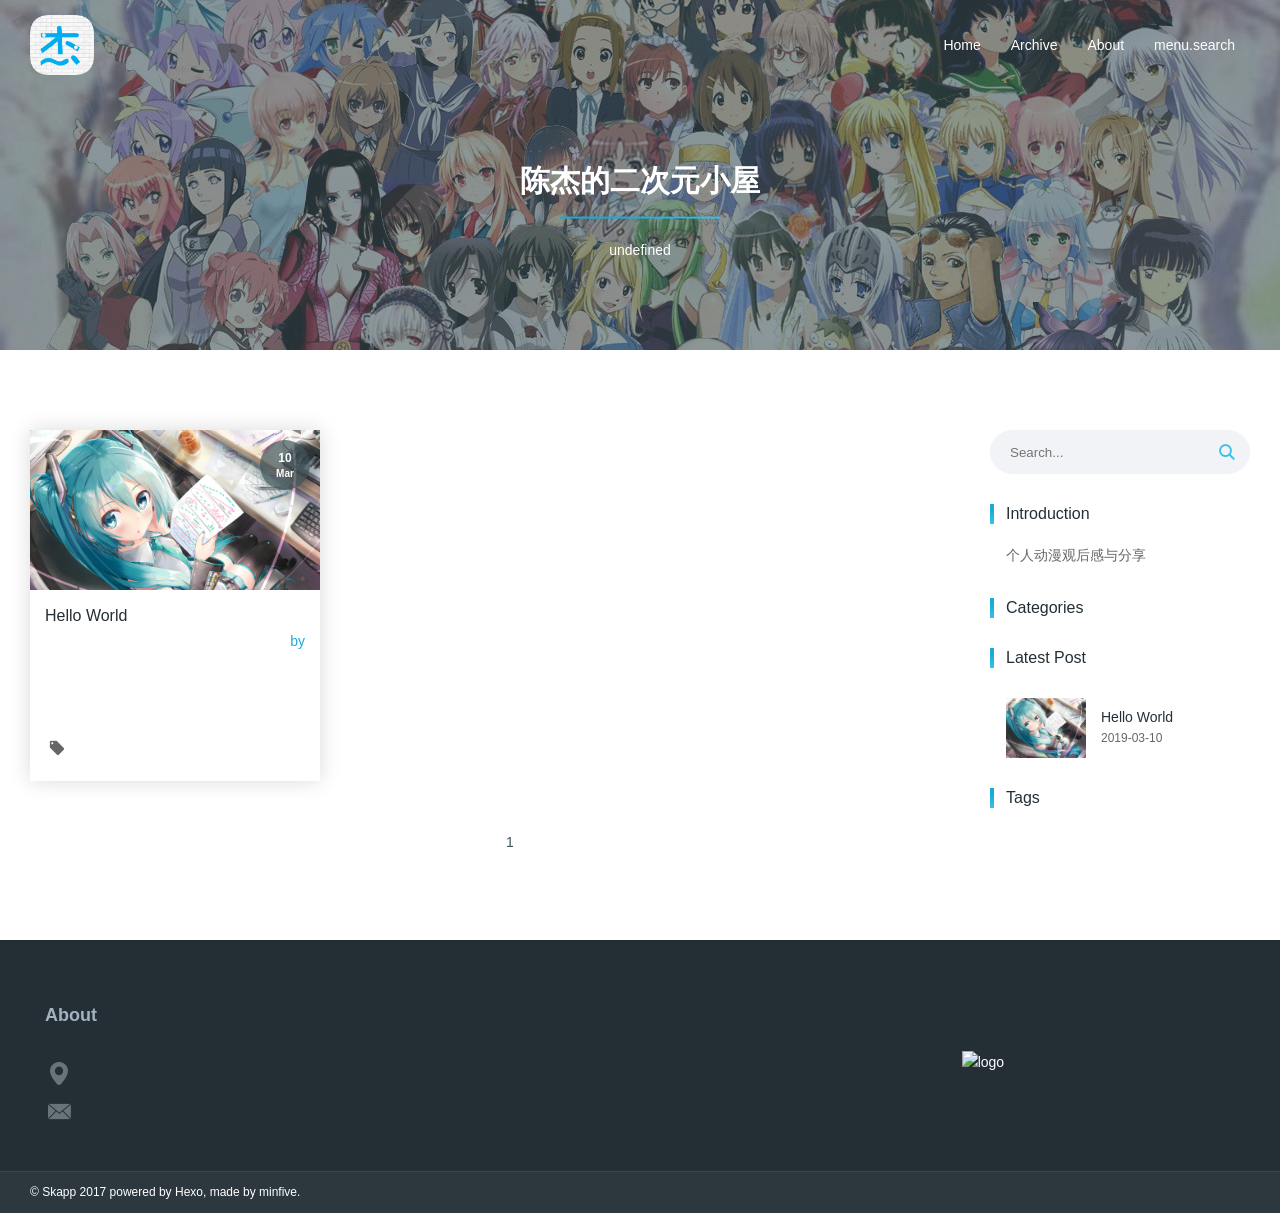
==== index.html @ 75a78827 "Site updated: 2019-07-13 09:46:56" ====
<!DOCTYPE html><html lang="zh-Hans"><head><meta name="generator" content="Hexo 3.8.0"><meta charset="utf-8"><title>陈杰的二次元小屋</title><meta http-equiv="X-UA-Compatible" content="IE=Edge,chrome=1"><meta name="viewport" content="width=device-width,initial-scale=1,maximum-scale=1,user-scalable=no"><meta name="format-detection" content="telephone=no"><meta name="author" content="chen jie"><meta name="designer" content="minfive"><meta name="keywords" content="二次元 杂谈 动漫"><meta name="description" content="个人动漫观后感与分享"><meta name="apple-mobile-web-app-capable" content="yes"><meta name="apple-mobile-web-app-status-bar-style" content="black"><meta name="format-detection" content="telephone=yes"><meta name="mobile-web-app-capable" content="yes"><meta name="robots" content="all"><link rel="canonical" href="http://chenjie.github.io/index.html"><link rel="icon" type="image/png" href="https://blog.static.minfive.com/other/favicon.ico" sizes="32x32"><link rel="stylesheet" href="/scss/base/index.css"><link rel="alternate" href="/atom.xml" title="chenjie"><link rel="stylesheet" href="/scss/views/page/index.css"></head><body ontouchstart><div id="page-loading" class="page page-loading" style="background-image:url(https://blog.static.minfive.com/other/loader.gif)"></div><div id="page" class="page js-hidden"><header id="page-header" class="page__header" style="background-image:url(/img/header.jpg)"><nav class="page__navbar"><div class="page__container navbar-container"><a class="page__logo" href="/" title="chenjie" alt="chenjie"><img src="/img/logo.png" alt="chenjie"></a><nav class="page__nav"><ul class="nav__list clearfix"><li class="nav__item"><a href="/" alt="Home" title="Home">Home</a></li><li class="nav__item"><a href="/archives" alt="Archive" title="Archive">Archive</a></li><li class="nav__item"><a href="/about" alt="About" title="About">About</a></li><li class="nav__item"><a href="/search" alt="menu.search" title="menu.search">menu.search</a></li></ul></nav><button class="page__menu-btn" type="button"><i class="iconfont icon-menu"></i></button></div></nav><section class="page__info"><h1 class="info__title">陈杰的二次元小屋</h1><hr class="info__hr"><p class="info__desc">undefined</p></section></header><main class="page__container page__main"><div class="page__content"><div class="page__posts clearfix"><div class="page__post"><article itemscope itemtype="http://schema.org/Article" class="page__mini-article"><div class="mini-article__cover"><img itemprop="image" src="/img/default.jpg" alt="Hello World"><div itemprop="datePublished" content class="mini-article__date"><span class="date__day">10</span> <span class="date__month">Mar</span></div><a itemprop="url" class="iconfont icon-enter" href="/2019/03/10/hello-world/"></a></div><div class="mini-article__info"><h3 itemprop="name" class="mini-article__title"><a itemprop="url" href="/2019/03/10/hello-world/" title="Hello World">Hello World</a></h3><p class="mini-article__author">by <span itemprop="author" itemscope itemtype="http://schema.org/Person"><a itemprop="url" href target="_blank"><span itemprop="name"></span></a></span></p><p itemprop="articleSection" class="min-article__desc"></p><div class="min-article__tags"><i class="iconfont icon-tab"></i><ul class="tags__list clearfix"></ul></div></div></article></div></div><nav class="page__paginator"><ul class="paginator__list clearfix"><li class="paginator__item"><span>1</span></li></ul></nav></div><aside class="page__sidebar"><form id="page-search-from" class="page__search-from" action="/search/"><label class="search-form__item"><input class="input" type="text" name="search" placeholder="Search..."> <i class="iconfont icon-search"></i></label></form><div class="sidebar__block"><h3 class="block__title">Introduction</h3><p class="block__text">个人动漫观后感与分享</p></div><div class="sidebar__block"><h3 class="block__title">Categories</h3></div><div class="sidebar__block"><h3 class="block__title">Latest Post</h3><ul class="block-list latest-post-list"><li class="latest-post-item"><a href="/2019/03/10/hello-world/" title="Hello World"><div class="item__cover"><img src="/img/default.jpg" alt="Hello World"></div><div class="item__info"><h3 class="item__title">Hello World</h3><span class="item__text">2019-03-10</span></div></a></li></ul></div><div class="sidebar__block"><h3 class="block__title">Tags</h3><ul class="block-list tag-list clearfix"></ul></div></aside></main><footer class="page__footer"><section class="footer__top"><div class="page__container footer__container"><div class="footer-top__item footer-top__item--2"><h3 class="item__title">About</h3><div class="item__content"><p class="item__text"></p><ul class="footer__contact-info"><li class="contact-info__item"><i class="iconfont icon-address"></i> <span></span></li><li class="contact-info__item"><i class="iconfont icon-email2"></i> <span></span></li></ul></div></div><div class="footer-top__item footer__image"><img src="http://oo12ugek5.bkt.clouddn.com/images/qrcode.png" alt="logo" title="chenjie"></div></div></section><section class="footer__bottom"><div class="page__container footer__container"><p class="footer__copyright">© <a href="https://github.com/Mrminfive/hexo-theme-skapp" target="_blank">Skapp</a> 2017 powered by <a href="http://hexo.io/" target="_blank">Hexo</a>, made by <a href="https://github.com/Mrminfive" target="_blank">minfive</a>.</p><ul class="footer__social-network clearfix"></ul></div></section></footer><div id="back-top" class="back-top back-top--hidden js-hidden"><i class="iconfont icon-top"></i></div></div><script src="/js/common.js"></script></body></html>
---- scss/base/index.css ----
@charset "UTF-8";@font-face{font-family:iconfont;src:url(../../fonts/iconfont.eot?t=1503327386217);src:url(../../fonts/iconfont.eot?t=1503327386217#iefix) format("embedded-opentype"),url(../../fonts/iconfont.woff?t=1503327386217) format("woff"),url(../../fonts/iconfont.ttf?t=1503327386217) format("truetype"),url(../../fonts/iconfont.svg?t=1503327386217#iconfont) format("svg")}.iconfont{font-family:iconfont!important;font-size:inherit;font-style:normal;-webkit-font-smoothing:antialiased;-moz-osx-font-smoothing:grayscale}.icon-enter:before{content:"\e608"}.icon-menu:before{content:"\e6c1"}.icon-eye:before{content:"\e6c0"}.icon-tab:before{content:"\e694"}.icon-twitter:before{content:"\e8aa"}.icon-search:before{content:"\e60d"}.icon-weibo:before{content:"\e67f"}.icon-comment:before{content:"\e69a"}.icon-time:before{content:"\e61e"}.icon-douban:before{content:"\e796"}.icon-zhihu:before{content:"\e619"}.icon-write:before{content:"\e605"}.icon-loader:before{content:"\e604"}.icon-address:before{content:"\e603"}.icon-share:before{content:"\e669"}.icon-like:before{content:"\e60f"}.icon-github:before{content:"\e600"}.icon-rss:before{content:"\e7ea"}.icon-email2:before{content:"\e63d"}.icon-next:before{content:"\e60c"}.icon-prev:before{content:"\e63f"}.icon-email:before{content:"\e665"}.icon-thanks:before{content:"\e6cc"}.icon-telegram:before{content:"\e731"}.icon-top:before{content:"\e6cd"}.icon-category:before{content:"\e622"}.icon-quotes:before{content:"\e63a"}.icon-facebook:before{content:"\e601"}.icon-in:before{content:"\e602"}*{box-sizing:border-box}body{margin:0;padding:0;font-family:-apple-system,BlinkMacSystemFont,"Segoe UI",Helvetica,Arial,"PingFang SC","Lantinghei SC","Microsoft Yahei","Hiragino Sans GB","Microsoft Sans Serif","WenQuanYi Micro Hei",sans;font-size:14px;color:#666;line-height:1.7;background-color:#fff}.link{font-size:inherit;text-decoration:none;transition:color .3s}.link:hover{color:#3ac0e8}.clearfix::after{content:'';display:table;clear:both}.js-open{display:block!important}.js-hidden{display:none!important}.js-ease-out-leave{transition:opacity .5s ease-out,-webkit-transform .5s ease-out!important;transition:transform .5s ease-out,opacity .5s ease-out!important;transition:transform .5s ease-out,opacity .5s ease-out,-webkit-transform .5s ease-out!important}.js-ease-out-enter-active{-webkit-transform:translateY(0)!important;transform:translateY(0)!important;opacity:1!important}.js-ease-out-leave-active{-webkit-transform:translateY(40px);transform:translateY(40px);opacity:0}@-webkit-keyframes animations{0%{-webkit-transform-origin:center bottom;transform-origin:center bottom;-webkit-transform:translateY(-80px) scale(0);transform:translateY(-80px) scale(0);opacity:0}25%{-webkit-transform-origin:center bottom;transform-origin:center bottom;-webkit-transform:translateY(-120px) scale(.25);transform:translateY(-120px) scale(.25);opacity:.25}60%{-webkit-transform-origin:center;transform-origin:center;-webkit-transform:translateY(0) scale(.6);transform:translateY(0) scale(.6);opacity:.5}100%{-webkit-transform-origin:center;transform-origin:center;-webkit-transform:translateY(0) scale(1);transform:translateY(0) scale(1);opacity:1}}@keyframes animations{0%{-webkit-transform-origin:center bottom;transform-origin:center bottom;-webkit-transform:translateY(-80px) scale(0);transform:translateY(-80px) scale(0);opacity:0}25%{-webkit-transform-origin:center bottom;transform-origin:center bottom;-webkit-transform:translateY(-120px) scale(.25);transform:translateY(-120px) scale(.25);opacity:.25}60%{-webkit-transform-origin:center;transform-origin:center;-webkit-transform:translateY(0) scale(.6);transform:translateY(0) scale(.6);opacity:.5}100%{-webkit-transform-origin:center;transform-origin:center;-webkit-transform:translateY(0) scale(1);transform:translateY(0) scale(1);opacity:1}}.js-animation{-webkit-animation:animations 1s linear forwards;animation:animations 1s linear forwards}@media screen and (min-width:736px){body .page__main{padding-top:80px;padding-bottom:80px}}@media screen and (min-width:980px){body .page__container{width:950px}body .page__sidebar{width:260px;margin-top:0}body .page__content{flex:1}}@media screen and (min-width:1280px){body .page__container{width:1250px}}.page{position:relative;display:flex;flex-direction:column;min-height:100vh}.page__container{flex:1;position:relative;width:100%;margin:0 auto;padding:0 15px}.page__main{display:flex;flex-wrap:wrap;padding-top:40px;padding-bottom:40px}.page__content{width:100%}.page__sidebar{width:100%;margin-top:60px}@media screen and (max-width:736px){body .page__header--small .nav__list{background:#19abd6;background:linear-gradient(to right,#19abd6 35%,#3ac0e8 100%)}body .page__menu-btn{display:inline-block}body .page__navbar{height:60px}body .page__nav{position:absolute;top:100%;left:0;width:100%;-webkit-transform-origin:top;transform-origin:top;-webkit-transform:translateY(-20%) scaleY(.8);transform:translateY(-20%) scaleY(.8);opacity:0;z-index:-1;display:none}body .page__nav--open{-webkit-transform:translateY(0) scaleY(1);transform:translateY(0) scaleY(1);opacity:1}body .page__nav .nav__list{border-top:1px solid rgba(255,255,255,.1);padding:0 15px}body .page__nav .nav__item{float:none;text-align:right;margin-top:10px}body .page__nav .nav__item>a{height:40px;line-height:40px}body .page__logo{margin:0}}.page__header{display:block;position:relative;height:350px;background:center no-repeat;background-size:cover;color:#fff}.page__header::before{content:'';position:absolute;height:100%;width:100%;background-color:rgba(64,84,90,.6)}.page__header--small .page__navbar{height:60px;background:#19abd6;background:linear-gradient(to right,#19abd6 35%,#3ac0e8 100%)}.page__header--small .page__logo{margin:0}.page__header--small .page__nav .nav__item a:hover{color:#0e627b}.page__small-header{height:40px}.page__navbar{position:fixed;top:0;left:0;width:100%;background-color:transparent;height:90px;transition:height .3s;z-index:100}.page__navbar .navbar-container{display:flex;justify-content:space-between;align-items:center}.page__logo{display:block;height:60px;line-height:60px;margin:15px 0;text-align:center;transition:margin .3s}.page__logo>img{display:block;height:100%}.page__nav{transition:opacity .3s,-webkit-transform .3s;transition:transform .3s,opacity .3s;transition:transform .3s,opacity .3s,-webkit-transform .3s}.page__nav .nav__list{margin:0;padding:0;border-color:transparent;transition:border-color .3s}.page__nav .nav__item{float:left;list-style:none}.page__nav .nav__item>a{display:block;height:60px;line-height:60px;padding:0 15px;font-size:inherit;text-decoration:none;transition:color .3s;color:#fff}.page__nav .nav__item>a:hover{color:#19abd6}.page__info{position:absolute;left:0;top:calc(50% + 45px);-webkit-transform:translateY(-50%);transform:translateY(-50%);display:block;width:100%;text-align:center}.page__info .info__title{margin:0;font-size:30px;font-weight:700;line-height:1.1}.page__info .info__hr{margin:20px auto;height:2px;width:160px;border:0;color:#19abd6;background:#19abd6;background:linear-gradient(to right,#19abd6 35%,#3ac0e8 100%)}.page__info .info__desc{font-size:14px}.page__menu-btn{display:none;border:0;background:0 0;outline:0;-webkit-appearance:none;-moz-appearance:none;appearance:none;cursor:pointer;padding:10px;color:#fff;font-size:28px}.page__menu-btn>i{display:block}.page__paginator{margin-top:45px;line-height:1;text-align:center}.paginator__list{display:inline-block;margin:0;padding:0;list-style:none}.paginator__item{float:left}.paginator__item+.paginator__item{margin-left:5px}.paginator__item>a{display:block;height:32px;width:32px;text-align:center;line-height:32px;border-radius:50%;overflow:hidden;background-color:#d8e5f3;color:#40545a;text-decoration:none;transition:background .3s}.paginator__item>a:hover{background-color:#8ab1db}.paginator__item>span{display:block;height:32px;width:32px;text-align:center;line-height:32px;border-radius:50%;overflow:hidden;background-color:transparent;color:#40545a;text-decoration:none}.page__search-from{display:block;font-size:12px}.page__search-from .search-form__item{position:relative;display:block}.page__search-from .search-form__item>input{display:block;width:100%;height:44px;padding:8px 46px 8px 20px;outline:0;color:inherit;border:none;border-radius:22px;-webkit-appearance:none;-moz-appearance:none;appearance:none;background-color:rgba(164,177,191,.15);box-shadow:none;transition:box-shadow .3s}.page__search-from .search-form__item>input:focus,.page__search-from .search-form__item>input:hover{box-shadow:inset 0 0 0 2px #3ac0e8}.page__search-from .search-form__item>i{position:absolute;top:50%;right:14px;-webkit-transform:translateY(-50%);transform:translateY(-50%);font-size:18px;color:#3ac0e8}.sidebar__img{display:block;width:100%;max-width:240px;margin:0 auto 30px}.sidebar__img>img{display:block;width:100%;height:auto}.sidebar__block{position:relative;display:block;width:100%}.sidebar__block .block__title{position:relative;color:#242f35;font-size:16px;padding-left:16px;margin:30px auto 20px;font-weight:400;height:20px;line-height:20px}.sidebar__block .block__title:before{content:'';display:block;position:absolute;width:4px;height:100%;top:0;left:0;z-index:-1;background:#19abd6;background:linear-gradient(to bottom,#19abd6 35%,#3ac0e8 100%) left center no-repeat;background-size:100%}.sidebar__block .block__text{margin:0;padding-left:16px}.sidebar__block .block-list{margin:0;margin-top:30px;padding:0;padding-left:16px;width:100%;color:#242f35}.sidebar__block .block-list-item{list-style:none;width:100%;padding-bottom:10px;border-bottom:1px dotted #d8e5f3}.sidebar__block .block-list-item+.block-list-item{margin-top:10px}.sidebar__block .block-list-item .block-list-link{font-size:inherit;text-decoration:none;transition:color .3s;color:#242f35}.sidebar__block .block-list-item .block-list-link:hover{color:#19abd6}.sidebar__block .block-list-item .block-list-count{margin-left:5px;color:#19abd6}.sidebar__block .block-list-item .block-list-count::before{content:'('}.sidebar__block .block-list-item .block-list-count::after{content:')'}.sidebar__block .tag-list{margin-top:-5px;margin-right:-10px}.sidebar__block .tag-item{float:left;list-style:none;margin-right:10px;margin-top:5px}.sidebar__block .tag-link{display:block;height:34px;border:2px solid #d8e5f3;border-radius:34px;font-size:12px;line-height:22px;color:#242f35;padding:4px 10px;text-decoration:none;transition:color .3s,border-color .3s}.sidebar__block .tag-link:hover{color:#19abd6;border-color:#19abd6}.sidebar__block .latest-post-item{list-style:none;width:100%}.sidebar__block .latest-post-item+.latest-post-item{margin-top:10px}.sidebar__block .latest-post-item>a{display:flex;align-items:center;width:100%;text-decoration:none;color:#242f35}.sidebar__block .latest-post-item>a:hover .item__title{color:#19abd6}.sidebar__block .latest-post-item .item__cover{position:relative;display:block;width:80px;height:60px;overflow:hidden}.sidebar__block .latest-post-item .item__cover>img{position:absolute;top:50%;left:50%;-webkit-transform:translate(-50%,-50%);transform:translate(-50%,-50%);display:block;height:100%}.sidebar__block .latest-post-item .item__info{display:block;width:calc(100% - 80px);padding:8px 15px;line-height:1.4}.sidebar__block .latest-post-item .item__title{margin:0;font-weight:400;font-size:14px;overflow:hidden;text-overflow:ellipsis;white-space:nowrap;transition:color .3s}.sidebar__block .latest-post-item .item__text{font-size:12px;color:#666;overflow:hidden;text-overflow:ellipsis;white-space:nowrap}@media screen and (max-width:980px){body .footer__bottom{padding:30px 0}body .footer__container{flex-direction:column}body .footer__copyright{margin-bottom:10px}}.footer__top{padding:30px 0;background-color:#242f35;border-bottom:1px solid rgba(255,255,255,.1);color:#fff}.footer__top .footer__container{align-items:flex-start}.footer__bottom{display:block;background-color:#2d383e;color:#fff;padding:10px 0}.footer__bottom a{font-size:inherit;text-decoration:none;transition:color .3s;color:#fff}.footer__bottom a:hover{color:#19abd6}.footer__container{display:flex;justify-content:space-between;align-items:center}.footer-top__item,.footer-top__item--2{flex:1;width:100%;padding:0 15px 15px}.footer-top__item--2{flex:2}.footer-top__item .item__title,.footer-top__item--2 .item__title{color:#a4b1bf;font-size:18px;margin:30px 0;text-transform:capitalize}.footer-top__list{list-style:none;margin:0;padding:0}.footer-top__list .list-item+.list-item{margin-top:12px}.footer-top__list .list-item>a{font-size:inherit;text-decoration:none;transition:color .3s;color:#fff}.footer-top__list .list-item>a:hover{color:#19abd6}.footer__contact-info{margin:0;padding:0;list-style:none;line-height:1}.footer__contact-info .contact-info__item{color:#69747a;font-size:12px}.footer__contact-info .contact-info__item+.contact-info__item{margin-top:10px}.footer__contact-info .contact-info__item i{font-size:28px;margin-right:5px;vertical-align:middle}.footer__contact-info .contact-info__item span{vertical-align:middle}.footer__image{display:flex;align-items:center;justify-content:center;align-self:stretch}.footer__image>img{display:block;width:100%;height:auto;max-width:160px;margin-top:30px}.footer__copyright{margin:0;font-size:12px;text-align:center}.footer__social-network{margin:0;padding:0;list-style:none;font-size:24px;line-height:1.2}.footer__social-network .social-network__item{float:left;transition:-webkit-transform .3s;transition:transform .3s;transition:transform .3s, -webkit-transform .3s}.footer__social-network .social-network__item:hover{-webkit-transform:rotate(360deg);transform:rotate(360deg)}.footer__social-network .social-network__item+.social-network__item{margin-left:15px}.back-top{position:fixed;display:block;width:50px;height:50px;font-size:25px;right:1em;bottom:3em;text-align:center;color:#fff;transition:background .3s,opacity .3s;background:#19abd6;background:linear-gradient(to right,#19abd6 35%,#3ac0e8 100%);background-size:200% auto;border-radius:50%;cursor:pointer;opacity:1;z-index:100}.back-top:hover{background-position:right center}.back-top>i{display:inline-block;line-height:50px}.back-top--hidden{opacity:0}.page-loading{background:center no-repeat;background-size:auto}
---- scss/views/page/index.css ----
.clearfix::after{content:'';display:table;clear:both}@media screen and (min-width:980px){body .mini-article__cover{height:160px}}.page__mini-article{width:100%;background-color:#fff;box-shadow:0 0 20px rgba(0,0,0,.15);transition:box-shadow .3s;line-height:1.4}.page__mini-article:hover{box-shadow:0 0 20px rgba(0,0,0,.2)}.page__mini-article:hover .mini-article__cover::before{background-color:rgba(30,200,252,.9)}.page__mini-article:hover .mini-article__cover>a{-webkit-transform:translate(-50%,-50%) rotateX(180deg) rotateZ(-360deg) scale(1);transform:translate(-50%,-50%) rotateX(180deg) rotateZ(-360deg) scale(1);opacity:1}.mini-article__cover{position:relative;overflow:hidden;width:100%;height:auto}.mini-article__cover::before{content:'';position:absolute;display:block;width:100%;height:100%;top:0;left:0;z-index:1;background-color:transparent;transition:background .3s}.mini-article__cover>img{display:block;width:100%}.mini-article__cover>a{font-size:inherit;text-decoration:none;transition:color .3s;position:absolute;top:50%;left:50%;-webkit-transform:translate(-50%,-50%) rotateX(180deg) rotateZ(0) scale(.5);transform:translate(-50%,-50%) rotateX(180deg) rotateZ(0) scale(.5);opacity:0;display:block;color:#fff;z-index:2;font-size:28px;transition:opacity .3s,-webkit-transform .3s;transition:transform .3s,opacity .3s;transition:transform .3s,opacity .3s,-webkit-transform .3s}.mini-article__cover>a:hover{color:#0e627b}.mini-article__date{position:absolute;top:10px;right:10px;display:flex;flex-direction:column;justify-content:center;align-items:center;width:50px;height:50px;border-radius:50%;color:#fff;font-weight:700;text-align:center;background-color:rgba(64,84,90,.7);line-height:1}.mini-article__date>span{display:block}.mini-article__date .date__day{font-size:12px}.mini-article__date .date__month{font-size:10px;margin-top:5px}.mini-article__info{padding:15px}.mini-article__title{font-size:16px;margin:0;font-weight:400;overflow:hidden;text-overflow:ellipsis;white-space:nowrap}.mini-article__title>a{font-size:inherit;text-decoration:none;transition:color .3s;color:#242f35}.mini-article__title>a:hover{color:#19abd6}.mini-article__author{display:block;margin:0;margin-top:5px;color:#19abd6;text-align:right}.mini-article__author>span a{color:#19abd6;text-decoration:none}.mini-article__author .author__item+.author__item::before{content:'&';color:#666;margin-right:4px}.min-article__desc{overflow:hidden;display:-webkit-box;-webkit-line-clamp:2;word-break:break-all;line-height:26px;height:52px}.min-article__tags>i{font-size:24px;vertical-align:middle;margin-right:5px}.min-article__tags .tags__list{display:inline-block;margin:0;padding:0;list-style:none;vertical-align:middle}.min-article__tags .tags__item{float:left}.min-article__tags .tags__item>a{font-size:inherit;text-decoration:none;transition:color .3s;color:#666}.min-article__tags .tags__item>a:hover{color:#19abd6}.min-article__tags .tags__item+.tags__item::before{content:', '}@media screen and (min-width:980px){body .page__posts{margin-top:-30px;margin-right:-30px}body .page__post{width:300px}}@media screen and (min-width:1280px){body .page__post{width:290px}}.page__posts{margin-top:-30px;margin-right:0}.page__post{float:left;width:100%;margin-top:30px;margin-right:30px}
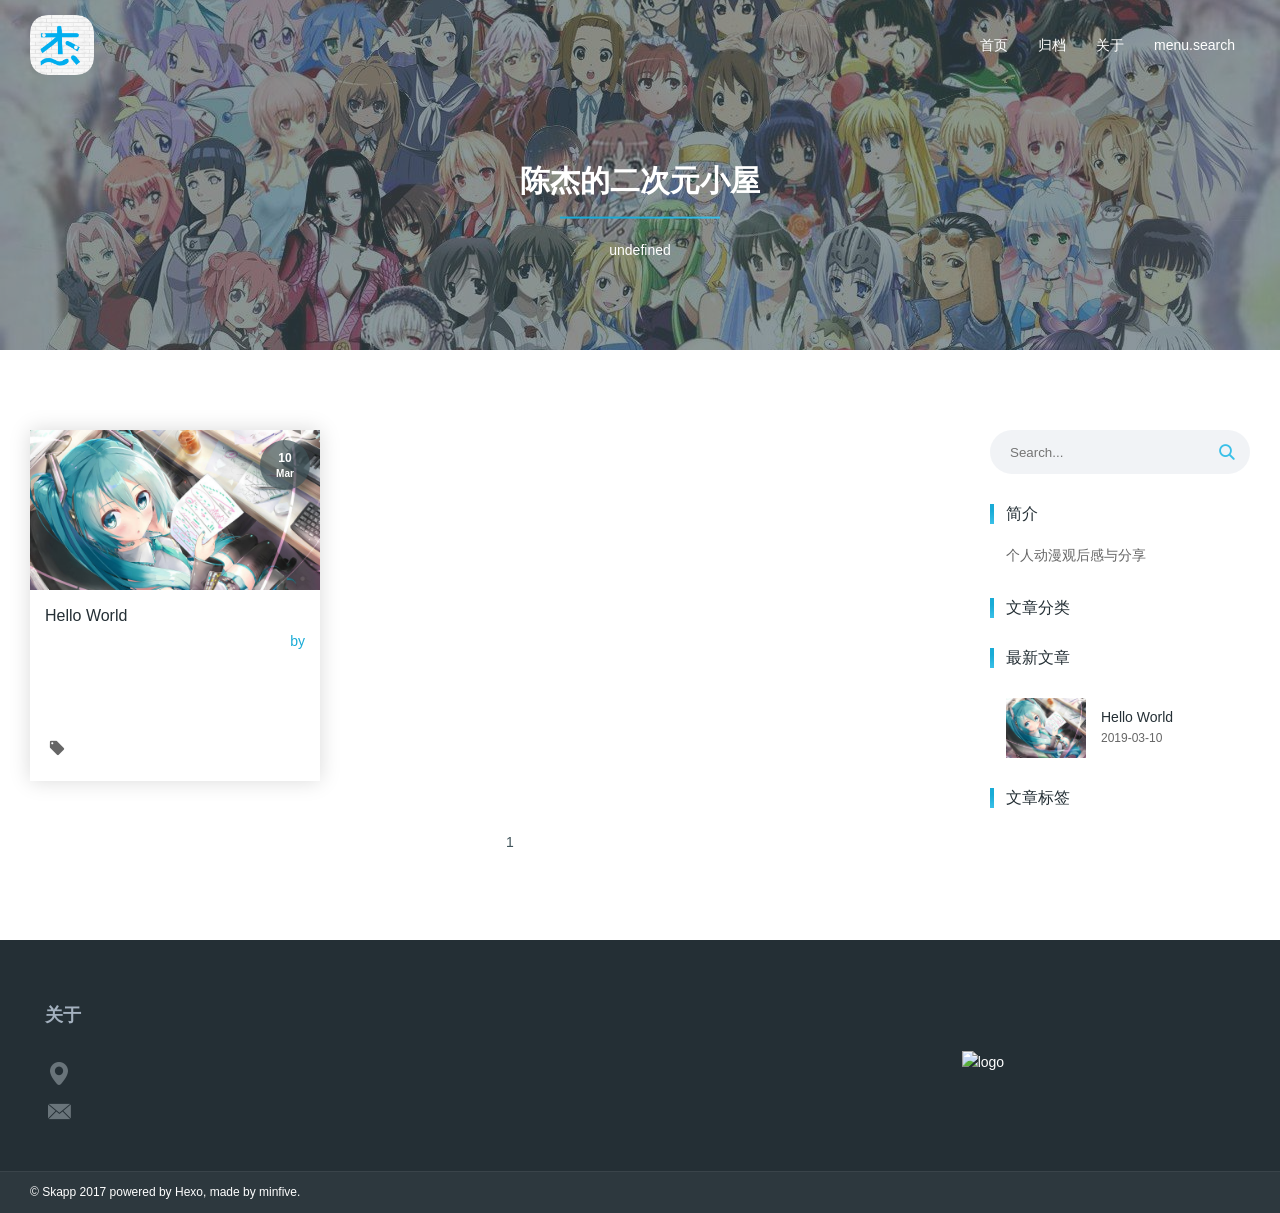
==== commit 6f8b6ed4: "Site updated: 2019-07-13 10:01:40" ====
--- a/index.html
+++ b/index.html
@@ -1 +1 @@
-<!DOCTYPE html><html lang="zh-Hans"><head><meta name="generator" content="Hexo 3.8.0"><meta charset="utf-8"><title>陈杰的二次元小屋</title><meta http-equiv="X-UA-Compatible" content="IE=Edge,chrome=1"><meta name="viewport" content="width=device-width,initial-scale=1,maximum-scale=1,user-scalable=no"><meta name="format-detection" content="telephone=no"><meta name="author" content="chen jie"><meta name="designer" content="minfive"><meta name="keywords" content="二次元 杂谈 动漫"><meta name="description" content="个人动漫观后感与分享"><meta name="apple-mobile-web-app-capable" content="yes"><meta name="apple-mobile-web-app-status-bar-style" content="black"><meta name="format-detection" content="telephone=yes"><meta name="mobile-web-app-capable" content="yes"><meta name="robots" content="all"><link rel="canonical" href="http://chenjie.github.io/index.html"><link rel="icon" type="image/png" href="https://blog.static.minfive.com/other/favicon.ico" sizes="32x32"><link rel="stylesheet" href="/scss/base/index.css"><link rel="alternate" href="/atom.xml" title="chenjie"><link rel="stylesheet" href="/scss/views/page/index.css"></head><body ontouchstart><div id="page-loading" class="page page-loading" style="background-image:url(https://blog.static.minfive.com/other/loader.gif)"></div><div id="page" class="page js-hidden"><header id="page-header" class="page__header" style="background-image:url(/img/header.jpg)"><nav class="page__navbar"><div class="page__container navbar-container"><a class="page__logo" href="/" title="chenjie" alt="chenjie"><img src="/img/logo.png" alt="chenjie"></a><nav class="page__nav"><ul class="nav__list clearfix"><li class="nav__item"><a href="/" alt="Home" title="Home">Home</a></li><li class="nav__item"><a href="/archives" alt="Archive" title="Archive">Archive</a></li><li class="nav__item"><a href="/about" alt="About" title="About">About</a></li><li class="nav__item"><a href="/search" alt="menu.search" title="menu.search">menu.search</a></li></ul></nav><button class="page__menu-btn" type="button"><i class="iconfont icon-menu"></i></button></div></nav><section class="page__info"><h1 class="info__title">陈杰的二次元小屋</h1><hr class="info__hr"><p class="info__desc">undefined</p></section></header><main class="page__container page__main"><div class="page__content"><div class="page__posts clearfix"><div class="page__post"><article itemscope itemtype="http://schema.org/Article" class="page__mini-article"><div class="mini-article__cover"><img itemprop="image" src="/img/default.jpg" alt="Hello World"><div itemprop="datePublished" content class="mini-article__date"><span class="date__day">10</span> <span class="date__month">Mar</span></div><a itemprop="url" class="iconfont icon-enter" href="/2019/03/10/hello-world/"></a></div><div class="mini-article__info"><h3 itemprop="name" class="mini-article__title"><a itemprop="url" href="/2019/03/10/hello-world/" title="Hello World">Hello World</a></h3><p class="mini-article__author">by <span itemprop="author" itemscope itemtype="http://schema.org/Person"><a itemprop="url" href target="_blank"><span itemprop="name"></span></a></span></p><p itemprop="articleSection" class="min-article__desc"></p><div class="min-article__tags"><i class="iconfont icon-tab"></i><ul class="tags__list clearfix"></ul></div></div></article></div></div><nav class="page__paginator"><ul class="paginator__list clearfix"><li class="paginator__item"><span>1</span></li></ul></nav></div><aside class="page__sidebar"><form id="page-search-from" class="page__search-from" action="/search/"><label class="search-form__item"><input class="input" type="text" name="search" placeholder="Search..."> <i class="iconfont icon-search"></i></label></form><div class="sidebar__block"><h3 class="block__title">Introduction</h3><p class="block__text">个人动漫观后感与分享</p></div><div class="sidebar__block"><h3 class="block__title">Categories</h3></div><div class="sidebar__block"><h3 class="block__title">Latest Post</h3><ul class="block-list latest-post-list"><li class="latest-post-item"><a href="/2019/03/10/hello-world/" title="Hello World"><div class="item__cover"><img src="/img/default.jpg" alt="Hello World"></div><div class="item__info"><h3 class="item__title">Hello World</h3><span class="item__text">2019-03-10</span></div></a></li></ul></div><div class="sidebar__block"><h3 class="block__title">Tags</h3><ul class="block-list tag-list clearfix"></ul></div></aside></main><footer class="page__footer"><section class="footer__top"><div class="page__container footer__container"><div class="footer-top__item footer-top__item--2"><h3 class="item__title">About</h3><div class="item__content"><p class="item__text"></p><ul class="footer__contact-info"><li class="contact-info__item"><i class="iconfont icon-address"></i> <span></span></li><li class="contact-info__item"><i class="iconfont icon-email2"></i> <span></span></li></ul></div></div><div class="footer-top__item footer__image"><img src="http://oo12ugek5.bkt.clouddn.com/images/qrcode.png" alt="logo" title="chenjie"></div></div></section><section class="footer__bottom"><div class="page__container footer__container"><p class="footer__copyright">© <a href="https://github.com/Mrminfive/hexo-theme-skapp" target="_blank">Skapp</a> 2017 powered by <a href="http://hexo.io/" target="_blank">Hexo</a>, made by <a href="https://github.com/Mrminfive" target="_blank">minfive</a>.</p><ul class="footer__social-network clearfix"></ul></div></section></footer><div id="back-top" class="back-top back-top--hidden js-hidden"><i class="iconfont icon-top"></i></div></div><script src="/js/common.js"></script></body></html>+<!DOCTYPE html><html lang="zh-Hans"><head><meta name="generator" content="Hexo 3.8.0"><meta charset="utf-8"><title>陈杰的二次元小屋</title><meta http-equiv="X-UA-Compatible" content="IE=Edge,chrome=1"><meta name="viewport" content="width=device-width,initial-scale=1,maximum-scale=1,user-scalable=no"><meta name="format-detection" content="telephone=no"><meta name="author" content="chen jie"><meta name="designer" content="minfive"><meta name="keywords" content="二次元 杂谈 动漫"><meta name="description" content="个人动漫观后感与分享"><meta name="apple-mobile-web-app-capable" content="yes"><meta name="apple-mobile-web-app-status-bar-style" content="black"><meta name="format-detection" content="telephone=yes"><meta name="mobile-web-app-capable" content="yes"><meta name="robots" content="all"><link rel="canonical" href="http://chenjie.github.io/index.html"><link rel="icon" type="image/png" href="https://blog.static.minfive.com/other/favicon.ico" sizes="32x32"><link rel="stylesheet" href="/scss/base/index.css"><link rel="alternate" href="/atom.xml" title="chenjie"><link rel="stylesheet" href="/scss/views/page/index.css"></head><body ontouchstart><div id="page-loading" class="page page-loading" style="background-image:url(https://blog.static.minfive.com/other/loader.gif)"></div><div id="page" class="page js-hidden"><header id="page-header" class="page__header" style="background-image:url(/img/header.jpg)"><nav class="page__navbar"><div class="page__container navbar-container"><a class="page__logo" href="/" title="chenjie" alt="chenjie"><img src="/img/logo.png" alt="chenjie"></a><nav class="page__nav"><ul class="nav__list clearfix"><li class="nav__item"><a href="/" alt="首页" title="首页">首页</a></li><li class="nav__item"><a href="/archives" alt="归档" title="归档">归档</a></li><li class="nav__item"><a href="/about" alt="关于" title="关于">关于</a></li><li class="nav__item"><a href="/search" alt="menu.search" title="menu.search">menu.search</a></li></ul></nav><button class="page__menu-btn" type="button"><i class="iconfont icon-menu"></i></button></div></nav><section class="page__info"><h1 class="info__title">陈杰的二次元小屋</h1><hr class="info__hr"><p class="info__desc">undefined</p></section></header><main class="page__container page__main"><div class="page__content"><div class="page__posts clearfix"><div class="page__post"><article itemscope itemtype="http://schema.org/Article" class="page__mini-article"><div class="mini-article__cover"><img itemprop="image" src="/img/default.jpg" alt="Hello World"><div itemprop="datePublished" content class="mini-article__date"><span class="date__day">10</span> <span class="date__month">Mar</span></div><a itemprop="url" class="iconfont icon-enter" href="/2019/03/10/hello-world/"></a></div><div class="mini-article__info"><h3 itemprop="name" class="mini-article__title"><a itemprop="url" href="/2019/03/10/hello-world/" title="Hello World">Hello World</a></h3><p class="mini-article__author">by <span itemprop="author" itemscope itemtype="http://schema.org/Person"><a itemprop="url" href target="_blank"><span itemprop="name"></span></a></span></p><p itemprop="articleSection" class="min-article__desc"></p><div class="min-article__tags"><i class="iconfont icon-tab"></i><ul class="tags__list clearfix"></ul></div></div></article></div></div><nav class="page__paginator"><ul class="paginator__list clearfix"><li class="paginator__item"><span>1</span></li></ul></nav></div><aside class="page__sidebar"><form id="page-search-from" class="page__search-from" action="/search/"><label class="search-form__item"><input class="input" type="text" name="search" placeholder="Search..."> <i class="iconfont icon-search"></i></label></form><div class="sidebar__block"><h3 class="block__title">简介</h3><p class="block__text">个人动漫观后感与分享</p></div><div class="sidebar__block"><h3 class="block__title">文章分类</h3></div><div class="sidebar__block"><h3 class="block__title">最新文章</h3><ul class="block-list latest-post-list"><li class="latest-post-item"><a href="/2019/03/10/hello-world/" title="Hello World"><div class="item__cover"><img src="/img/default.jpg" alt="Hello World"></div><div class="item__info"><h3 class="item__title">Hello World</h3><span class="item__text">2019-03-10</span></div></a></li></ul></div><div class="sidebar__block"><h3 class="block__title">文章标签</h3><ul class="block-list tag-list clearfix"></ul></div></aside></main><footer class="page__footer"><section class="footer__top"><div class="page__container footer__container"><div class="footer-top__item footer-top__item--2"><h3 class="item__title">关于</h3><div class="item__content"><p class="item__text"></p><ul class="footer__contact-info"><li class="contact-info__item"><i class="iconfont icon-address"></i> <span></span></li><li class="contact-info__item"><i class="iconfont icon-email2"></i> <span></span></li></ul></div></div><div class="footer-top__item footer__image"><img src="http://oo12ugek5.bkt.clouddn.com/images/qrcode.png" alt="logo" title="chenjie"></div></div></section><section class="footer__bottom"><div class="page__container footer__container"><p class="footer__copyright">© <a href="https://github.com/Mrminfive/hexo-theme-skapp" target="_blank">Skapp</a> 2017 powered by <a href="http://hexo.io/" target="_blank">Hexo</a>, made by <a href="https://github.com/Mrminfive" target="_blank">minfive</a>.</p><ul class="footer__social-network clearfix"></ul></div></section></footer><div id="back-top" class="back-top back-top--hidden js-hidden"><i class="iconfont icon-top"></i></div></div><script src="/js/common.js"></script></body></html>
--- a/scss/base/index.css
+++ b/scss/base/index.css
@@ -1 +1 @@
-@charset "UTF-8";@font-face{font-family:iconfont;src:url(../../fonts/iconfont.eot?t=1503327386217);src:url(../../fonts/iconfont.eot?t=1503327386217#iefix) format("embedded-opentype"),url(../../fonts/iconfont.woff?t=1503327386217) format("woff"),url(../../fonts/iconfont.ttf?t=1503327386217) format("truetype"),url(../../fonts/iconfont.svg?t=1503327386217#iconfont) format("svg")}.iconfont{font-family:iconfont!important;font-size:inherit;font-style:normal;-webkit-font-smoothing:antialiased;-moz-osx-font-smoothing:grayscale}.icon-enter:before{content:"\e608"}.icon-menu:before{content:"\e6c1"}.icon-eye:before{content:"\e6c0"}.icon-tab:before{content:"\e694"}.icon-twitter:before{content:"\e8aa"}.icon-search:before{content:"\e60d"}.icon-weibo:before{content:"\e67f"}.icon-comment:before{content:"\e69a"}.icon-time:before{content:"\e61e"}.icon-douban:before{content:"\e796"}.icon-zhihu:before{content:"\e619"}.icon-write:before{content:"\e605"}.icon-loader:before{content:"\e604"}.icon-address:before{content:"\e603"}.icon-share:before{content:"\e669"}.icon-like:before{content:"\e60f"}.icon-github:before{content:"\e600"}.icon-rss:before{content:"\e7ea"}.icon-email2:before{content:"\e63d"}.icon-next:before{content:"\e60c"}.icon-prev:before{content:"\e63f"}.icon-email:before{content:"\e665"}.icon-thanks:before{content:"\e6cc"}.icon-telegram:before{content:"\e731"}.icon-top:before{content:"\e6cd"}.icon-category:before{content:"\e622"}.icon-quotes:before{content:"\e63a"}.icon-facebook:before{content:"\e601"}.icon-in:before{content:"\e602"}*{box-sizing:border-box}body{margin:0;padding:0;font-family:-apple-system,BlinkMacSystemFont,"Segoe UI",Helvetica,Arial,"PingFang SC","Lantinghei SC","Microsoft Yahei","Hiragino Sans GB","Microsoft Sans Serif","WenQuanYi Micro Hei",sans;font-size:14px;color:#666;line-height:1.7;background-color:#fff}.link{font-size:inherit;text-decoration:none;transition:color .3s}.link:hover{color:#3ac0e8}.clearfix::after{content:'';display:table;clear:both}.js-open{display:block!important}.js-hidden{display:none!important}.js-ease-out-leave{transition:opacity .5s ease-out,-webkit-transform .5s ease-out!important;transition:transform .5s ease-out,opacity .5s ease-out!important;transition:transform .5s ease-out,opacity .5s ease-out,-webkit-transform .5s ease-out!important}.js-ease-out-enter-active{-webkit-transform:translateY(0)!important;transform:translateY(0)!important;opacity:1!important}.js-ease-out-leave-active{-webkit-transform:translateY(40px);transform:translateY(40px);opacity:0}@-webkit-keyframes animations{0%{-webkit-transform-origin:center bottom;transform-origin:center bottom;-webkit-transform:translateY(-80px) scale(0);transform:translateY(-80px) scale(0);opacity:0}25%{-webkit-transform-origin:center bottom;transform-origin:center bottom;-webkit-transform:translateY(-120px) scale(.25);transform:translateY(-120px) scale(.25);opacity:.25}60%{-webkit-transform-origin:center;transform-origin:center;-webkit-transform:translateY(0) scale(.6);transform:translateY(0) scale(.6);opacity:.5}100%{-webkit-transform-origin:center;transform-origin:center;-webkit-transform:translateY(0) scale(1);transform:translateY(0) scale(1);opacity:1}}@keyframes animations{0%{-webkit-transform-origin:center bottom;transform-origin:center bottom;-webkit-transform:translateY(-80px) scale(0);transform:translateY(-80px) scale(0);opacity:0}25%{-webkit-transform-origin:center bottom;transform-origin:center bottom;-webkit-transform:translateY(-120px) scale(.25);transform:translateY(-120px) scale(.25);opacity:.25}60%{-webkit-transform-origin:center;transform-origin:center;-webkit-transform:translateY(0) scale(.6);transform:translateY(0) scale(.6);opacity:.5}100%{-webkit-transform-origin:center;transform-origin:center;-webkit-transform:translateY(0) scale(1);transform:translateY(0) scale(1);opacity:1}}.js-animation{-webkit-animation:animations 1s linear forwards;animation:animations 1s linear forwards}@media screen and (min-width:736px){body .page__main{padding-top:80px;padding-bottom:80px}}@media screen and (min-width:980px){body .page__container{width:950px}body .page__sidebar{width:260px;margin-top:0}body .page__content{flex:1}}@media screen and (min-width:1280px){body .page__container{width:1250px}}.page{position:relative;display:flex;flex-direction:column;min-height:100vh}.page__container{flex:1;position:relative;width:100%;margin:0 auto;padding:0 15px}.page__main{display:flex;flex-wrap:wrap;padding-top:40px;padding-bottom:40px}.page__content{width:100%}.page__sidebar{width:100%;margin-top:60px}@media screen and (max-width:736px){body .page__header--small .nav__list{background:#19abd6;background:linear-gradient(to right,#19abd6 35%,#3ac0e8 100%)}body .page__menu-btn{display:inline-block}body .page__navbar{height:60px}body .page__nav{position:absolute;top:100%;left:0;width:100%;-webkit-transform-origin:top;transform-origin:top;-webkit-transform:translateY(-20%) scaleY(.8);transform:translateY(-20%) scaleY(.8);opacity:0;z-index:-1;display:none}body .page__nav--open{-webkit-transform:translateY(0) scaleY(1);transform:translateY(0) scaleY(1);opacity:1}body .page__nav .nav__list{border-top:1px solid rgba(255,255,255,.1);padding:0 15px}body .page__nav .nav__item{float:none;text-align:right;margin-top:10px}body .page__nav .nav__item>a{height:40px;line-height:40px}body .page__logo{margin:0}}.page__header{display:block;position:relative;height:350px;background:center no-repeat;background-size:cover;color:#fff}.page__header::before{content:'';position:absolute;height:100%;width:100%;background-color:rgba(64,84,90,.6)}.page__header--small .page__navbar{height:60px;background:#19abd6;background:linear-gradient(to right,#19abd6 35%,#3ac0e8 100%)}.page__header--small .page__logo{margin:0}.page__header--small .page__nav .nav__item a:hover{color:#0e627b}.page__small-header{height:40px}.page__navbar{position:fixed;top:0;left:0;width:100%;background-color:transparent;height:90px;transition:height .3s;z-index:100}.page__navbar .navbar-container{display:flex;justify-content:space-between;align-items:center}.page__logo{display:block;height:60px;line-height:60px;margin:15px 0;text-align:center;transition:margin .3s}.page__logo>img{display:block;height:100%}.page__nav{transition:opacity .3s,-webkit-transform .3s;transition:transform .3s,opacity .3s;transition:transform .3s,opacity .3s,-webkit-transform .3s}.page__nav .nav__list{margin:0;padding:0;border-color:transparent;transition:border-color .3s}.page__nav .nav__item{float:left;list-style:none}.page__nav .nav__item>a{display:block;height:60px;line-height:60px;padding:0 15px;font-size:inherit;text-decoration:none;transition:color .3s;color:#fff}.page__nav .nav__item>a:hover{color:#19abd6}.page__info{position:absolute;left:0;top:calc(50% + 45px);-webkit-transform:translateY(-50%);transform:translateY(-50%);display:block;width:100%;text-align:center}.page__info .info__title{margin:0;font-size:30px;font-weight:700;line-height:1.1}.page__info .info__hr{margin:20px auto;height:2px;width:160px;border:0;color:#19abd6;background:#19abd6;background:linear-gradient(to right,#19abd6 35%,#3ac0e8 100%)}.page__info .info__desc{font-size:14px}.page__menu-btn{display:none;border:0;background:0 0;outline:0;-webkit-appearance:none;-moz-appearance:none;appearance:none;cursor:pointer;padding:10px;color:#fff;font-size:28px}.page__menu-btn>i{display:block}.page__paginator{margin-top:45px;line-height:1;text-align:center}.paginator__list{display:inline-block;margin:0;padding:0;list-style:none}.paginator__item{float:left}.paginator__item+.paginator__item{margin-left:5px}.paginator__item>a{display:block;height:32px;width:32px;text-align:center;line-height:32px;border-radius:50%;overflow:hidden;background-color:#d8e5f3;color:#40545a;text-decoration:none;transition:background .3s}.paginator__item>a:hover{background-color:#8ab1db}.paginator__item>span{display:block;height:32px;width:32px;text-align:center;line-height:32px;border-radius:50%;overflow:hidden;background-color:transparent;color:#40545a;text-decoration:none}.page__search-from{display:block;font-size:12px}.page__search-from .search-form__item{position:relative;display:block}.page__search-from .search-form__item>input{display:block;width:100%;height:44px;padding:8px 46px 8px 20px;outline:0;color:inherit;border:none;border-radius:22px;-webkit-appearance:none;-moz-appearance:none;appearance:none;background-color:rgba(164,177,191,.15);box-shadow:none;transition:box-shadow .3s}.page__search-from .search-form__item>input:focus,.page__search-from .search-form__item>input:hover{box-shadow:inset 0 0 0 2px #3ac0e8}.page__search-from .search-form__item>i{position:absolute;top:50%;right:14px;-webkit-transform:translateY(-50%);transform:translateY(-50%);font-size:18px;color:#3ac0e8}.sidebar__img{display:block;width:100%;max-width:240px;margin:0 auto 30px}.sidebar__img>img{display:block;width:100%;height:auto}.sidebar__block{position:relative;display:block;width:100%}.sidebar__block .block__title{position:relative;color:#242f35;font-size:16px;padding-left:16px;margin:30px auto 20px;font-weight:400;height:20px;line-height:20px}.sidebar__block .block__title:before{content:'';display:block;position:absolute;width:4px;height:100%;top:0;left:0;z-index:-1;background:#19abd6;background:linear-gradient(to bottom,#19abd6 35%,#3ac0e8 100%) left center no-repeat;background-size:100%}.sidebar__block .block__text{margin:0;padding-left:16px}.sidebar__block .block-list{margin:0;margin-top:30px;padding:0;padding-left:16px;width:100%;color:#242f35}.sidebar__block .block-list-item{list-style:none;width:100%;padding-bottom:10px;border-bottom:1px dotted #d8e5f3}.sidebar__block .block-list-item+.block-list-item{margin-top:10px}.sidebar__block .block-list-item .block-list-link{font-size:inherit;text-decoration:none;transition:color .3s;color:#242f35}.sidebar__block .block-list-item .block-list-link:hover{color:#19abd6}.sidebar__block .block-list-item .block-list-count{margin-left:5px;color:#19abd6}.sidebar__block .block-list-item .block-list-count::before{content:'('}.sidebar__block .block-list-item .block-list-count::after{content:')'}.sidebar__block .tag-list{margin-top:-5px;margin-right:-10px}.sidebar__block .tag-item{float:left;list-style:none;margin-right:10px;margin-top:5px}.sidebar__block .tag-link{display:block;height:34px;border:2px solid #d8e5f3;border-radius:34px;font-size:12px;line-height:22px;color:#242f35;padding:4px 10px;text-decoration:none;transition:color .3s,border-color .3s}.sidebar__block .tag-link:hover{color:#19abd6;border-color:#19abd6}.sidebar__block .latest-post-item{list-style:none;width:100%}.sidebar__block .latest-post-item+.latest-post-item{margin-top:10px}.sidebar__block .latest-post-item>a{display:flex;align-items:center;width:100%;text-decoration:none;color:#242f35}.sidebar__block .latest-post-item>a:hover .item__title{color:#19abd6}.sidebar__block .latest-post-item .item__cover{position:relative;display:block;width:80px;height:60px;overflow:hidden}.sidebar__block .latest-post-item .item__cover>img{position:absolute;top:50%;left:50%;-webkit-transform:translate(-50%,-50%);transform:translate(-50%,-50%);display:block;height:100%}.sidebar__block .latest-post-item .item__info{display:block;width:calc(100% - 80px);padding:8px 15px;line-height:1.4}.sidebar__block .latest-post-item .item__title{margin:0;font-weight:400;font-size:14px;overflow:hidden;text-overflow:ellipsis;white-space:nowrap;transition:color .3s}.sidebar__block .latest-post-item .item__text{font-size:12px;color:#666;overflow:hidden;text-overflow:ellipsis;white-space:nowrap}@media screen and (max-width:980px){body .footer__bottom{padding:30px 0}body .footer__container{flex-direction:column}body .footer__copyright{margin-bottom:10px}}.footer__top{padding:30px 0;background-color:#242f35;border-bottom:1px solid rgba(255,255,255,.1);color:#fff}.footer__top .footer__container{align-items:flex-start}.footer__bottom{display:block;background-color:#2d383e;color:#fff;padding:10px 0}.footer__bottom a{font-size:inherit;text-decoration:none;transition:color .3s;color:#fff}.footer__bottom a:hover{color:#19abd6}.footer__container{display:flex;justify-content:space-between;align-items:center}.footer-top__item,.footer-top__item--2{flex:1;width:100%;padding:0 15px 15px}.footer-top__item--2{flex:2}.footer-top__item .item__title,.footer-top__item--2 .item__title{color:#a4b1bf;font-size:18px;margin:30px 0;text-transform:capitalize}.footer-top__list{list-style:none;margin:0;padding:0}.footer-top__list .list-item+.list-item{margin-top:12px}.footer-top__list .list-item>a{font-size:inherit;text-decoration:none;transition:color .3s;color:#fff}.footer-top__list .list-item>a:hover{color:#19abd6}.footer__contact-info{margin:0;padding:0;list-style:none;line-height:1}.footer__contact-info .contact-info__item{color:#69747a;font-size:12px}.footer__contact-info .contact-info__item+.contact-info__item{margin-top:10px}.footer__contact-info .contact-info__item i{font-size:28px;margin-right:5px;vertical-align:middle}.footer__contact-info .contact-info__item span{vertical-align:middle}.footer__image{display:flex;align-items:center;justify-content:center;align-self:stretch}.footer__image>img{display:block;width:100%;height:auto;max-width:160px;margin-top:30px}.footer__copyright{margin:0;font-size:12px;text-align:center}.footer__social-network{margin:0;padding:0;list-style:none;font-size:24px;line-height:1.2}.footer__social-network .social-network__item{float:left;transition:-webkit-transform .3s;transition:transform .3s;transition:transform .3s, -webkit-transform .3s}.footer__social-network .social-network__item:hover{-webkit-transform:rotate(360deg);transform:rotate(360deg)}.footer__social-network .social-network__item+.social-network__item{margin-left:15px}.back-top{position:fixed;display:block;width:50px;height:50px;font-size:25px;right:1em;bottom:3em;text-align:center;color:#fff;transition:background .3s,opacity .3s;background:#19abd6;background:linear-gradient(to right,#19abd6 35%,#3ac0e8 100%);background-size:200% auto;border-radius:50%;cursor:pointer;opacity:1;z-index:100}.back-top:hover{background-position:right center}.back-top>i{display:inline-block;line-height:50px}.back-top--hidden{opacity:0}.page-loading{background:center no-repeat;background-size:auto}+@charset "UTF-8";@font-face{font-family:iconfont;src:url(../../fonts/iconfont.eot?t=1503327386217);src:url(../../fonts/iconfont.eot?t=1503327386217#iefix) format("embedded-opentype"),url(../../fonts/iconfont.woff?t=1503327386217) format("woff"),url(../../fonts/iconfont.ttf?t=1503327386217) format("truetype"),url(../../fonts/iconfont.svg?t=1503327386217#iconfont) format("svg")}.iconfont{font-family:iconfont!important;font-size:inherit;font-style:normal;-webkit-font-smoothing:antialiased;-moz-osx-font-smoothing:grayscale}.icon-enter:before{content:"\e608"}.icon-menu:before{content:"\e6c1"}.icon-eye:before{content:"\e6c0"}.icon-tab:before{content:"\e694"}.icon-twitter:before{content:"\e8aa"}.icon-search:before{content:"\e60d"}.icon-weibo:before{content:"\e67f"}.icon-comment:before{content:"\e69a"}.icon-time:before{content:"\e61e"}.icon-douban:before{content:"\e796"}.icon-zhihu:before{content:"\e619"}.icon-write:before{content:"\e605"}.icon-loader:before{content:"\e604"}.icon-address:before{content:"\e603"}.icon-share:before{content:"\e669"}.icon-like:before{content:"\e60f"}.icon-github:before{content:"\e600"}.icon-rss:before{content:"\e7ea"}.icon-email2:before{content:"\e63d"}.icon-next:before{content:"\e60c"}.icon-prev:before{content:"\e63f"}.icon-email:before{content:"\e665"}.icon-thanks:before{content:"\e6cc"}.icon-telegram:before{content:"\e731"}.icon-top:before{content:"\e6cd"}.icon-category:before{content:"\e622"}.icon-quotes:before{content:"\e63a"}.icon-facebook:before{content:"\e601"}.icon-in:before{content:"\e602"}*{box-sizing:border-box}body{margin:0;padding:0;font-family:-apple-system,BlinkMacSystemFont,"Segoe UI",Helvetica,Arial,"PingFang SC","Lantinghei SC","Microsoft Yahei","Hiragino Sans GB","Microsoft Sans Serif","WenQuanYi Micro Hei",sans;font-size:14px;color:#666;line-height:1.7;background-color:#fff}.link{font-size:inherit;text-decoration:none;transition:color .3s}.link:hover{color:#3ac0e8}.clearfix::after{content:'';display:table;clear:both}.js-open{display:block!important}.js-hidden{display:none!important}.js-ease-out-leave{transition:opacity .5s ease-out,-webkit-transform .5s ease-out!important;transition:transform .5s ease-out,opacity .5s ease-out!important;transition:transform .5s ease-out,opacity .5s ease-out,-webkit-transform .5s ease-out!important}.js-ease-out-enter-active{-webkit-transform:translateY(0)!important;transform:translateY(0)!important;opacity:1!important}.js-ease-out-leave-active{-webkit-transform:translateY(40px);transform:translateY(40px);opacity:0}@-webkit-keyframes animations{0%{-webkit-transform-origin:center bottom;transform-origin:center bottom;-webkit-transform:translateY(-80px) scale(0);transform:translateY(-80px) scale(0);opacity:0}25%{-webkit-transform-origin:center bottom;transform-origin:center bottom;-webkit-transform:translateY(-120px) scale(.25);transform:translateY(-120px) scale(.25);opacity:.25}60%{-webkit-transform-origin:center;transform-origin:center;-webkit-transform:translateY(0) scale(.6);transform:translateY(0) scale(.6);opacity:.5}100%{-webkit-transform-origin:center;transform-origin:center;-webkit-transform:translateY(0) scale(1);transform:translateY(0) scale(1);opacity:1}}@keyframes animations{0%{-webkit-transform-origin:center bottom;transform-origin:center bottom;-webkit-transform:translateY(-80px) scale(0);transform:translateY(-80px) scale(0);opacity:0}25%{-webkit-transform-origin:center bottom;transform-origin:center bottom;-webkit-transform:translateY(-120px) scale(.25);transform:translateY(-120px) scale(.25);opacity:.25}60%{-webkit-transform-origin:center;transform-origin:center;-webkit-transform:translateY(0) scale(.6);transform:translateY(0) scale(.6);opacity:.5}100%{-webkit-transform-origin:center;transform-origin:center;-webkit-transform:translateY(0) scale(1);transform:translateY(0) scale(1);opacity:1}}.js-animation{-webkit-animation:animations 1s linear forwards;animation:animations 1s linear forwards}@media screen and (min-width:736px){body .page__main{padding-top:80px;padding-bottom:80px}}@media screen and (min-width:980px){body .page__container{width:950px}body .page__sidebar{width:260px;margin-top:0}body .page__content{flex:1}}@media screen and (min-width:1280px){body .page__container{width:1250px}}.page{position:relative;display:flex;flex-direction:column;min-height:100vh}.page__container{flex:1;position:relative;width:100%;margin:0 auto;padding:0 15px}.page__main{display:flex;flex-wrap:wrap;padding-top:40px;padding-bottom:40px}.page__content{width:100%}.page__sidebar{width:100%;margin-top:60px}@media screen and (max-width:736px){body .page__header--small .nav__list{background:#19abd6;background:linear-gradient(to right,#19abd6 35%,#3ac0e8 100%)}body .page__menu-btn{display:inline-block}body .page__navbar{height:60px}body .page__nav{position:absolute;top:100%;left:0;width:100%;-webkit-transform-origin:top;transform-origin:top;-webkit-transform:translateY(-20%) scaleY(.8);transform:translateY(-20%) scaleY(.8);opacity:0;z-index:-1;display:none}body .page__nav--open{-webkit-transform:translateY(0) scaleY(1);transform:translateY(0) scaleY(1);opacity:1}body .page__nav .nav__list{border-top:1px solid rgba(255,255,255,.1);padding:0 15px}body .page__nav .nav__item{float:none;text-align:right;margin-top:10px}body .page__nav .nav__item>a{height:40px;line-height:40px}body .page__logo{margin:0}}.page__header{display:block;position:relative;height:350px;background:center no-repeat;background-size:cover;color:#fff}.page__header::before{content:'';position:absolute;height:100%;width:100%;background-color:rgba(64,84,90,.6)}.page__header--small .page__navbar{height:60px;background:#19abd6;background:linear-gradient(to right,#19abd6 35%,#3ac0e8 100%)}.page__header--small .page__logo{margin:0}.page__header--small .page__nav .nav__item a:hover{color:#0e627b}.page__small-header{height:40px}.page__navbar{position:fixed;top:0;left:0;width:100%;background-color:transparent;height:90px;transition:height .3s;z-index:100}.page__navbar .navbar-container{display:flex;justify-content:space-between;align-items:center}.page__logo{display:block;height:60px;line-height:60px;margin:15px 0;text-align:center;transition:margin .3s}.page__logo>img{display:block;height:100%}.page__nav{transition:opacity .3s,-webkit-transform .3s;transition:transform .3s,opacity .3s;transition:transform .3s,opacity .3s,-webkit-transform .3s}.page__nav .nav__list{margin:0;padding:0;border-color:transparent;transition:border-color .3s}.page__nav .nav__item{float:left;list-style:none}.page__nav .nav__item>a{display:block;height:60px;line-height:60px;padding:0 15px;font-size:inherit;text-decoration:none;transition:color .3s;color:#fff}.page__nav .nav__item>a:hover{color:#19abd6}.page__info{position:absolute;left:0;top:calc(50% + 45px);-webkit-transform:translateY(-50%);transform:translateY(-50%);display:block;width:100%;text-align:center}.page__info .info__title{margin:0;font-size:30px;font-weight:700;line-height:1.1}.page__info .info__hr{margin:20px auto;height:2px;width:160px;border:0;color:#19abd6;background:#19abd6;background:linear-gradient(to right,#19abd6 35%,#3ac0e8 100%)}.page__info .info__desc{font-size:14px}.page__menu-btn{display:none;border:0;background:0 0;outline:0;-webkit-appearance:none;-moz-appearance:none;appearance:none;cursor:pointer;padding:10px;color:#fff;font-size:28px}.page__menu-btn>i{display:block}.page__paginator{margin-top:45px;line-height:1;text-align:center}.paginator__list{display:inline-block;margin:0;padding:0;list-style:none}.paginator__item{float:left}.paginator__item+.paginator__item{margin-left:5px}.paginator__item>a{display:block;height:32px;width:32px;text-align:center;line-height:32px;border-radius:50%;overflow:hidden;background-color:#d8e5f3;color:#40545a;text-decoration:none;transition:background .3s}.paginator__item>a:hover{background-color:#8ab1db}.paginator__item>span{display:block;height:32px;width:32px;text-align:center;line-height:32px;border-radius:50%;overflow:hidden;background-color:transparent;color:#40545a;text-decoration:none}.page__search-from{display:block;font-size:12px}.page__search-from .search-form__item{position:relative;display:block}.page__search-from .search-form__item>input{display:block;width:100%;height:44px;padding:8px 46px 8px 20px;outline:0;color:inherit;border:none;border-radius:22px;-webkit-appearance:none;-moz-appearance:none;appearance:none;background-color:rgba(164,177,191,.15);box-shadow:none;transition:box-shadow .3s}.page__search-from .search-form__item>input:focus,.page__search-from .search-form__item>input:hover{box-shadow:inset 0 0 0 2px #3ac0e8}.page__search-from .search-form__item>i{position:absolute;top:50%;right:14px;-webkit-transform:translateY(-50%);transform:translateY(-50%);font-size:18px;color:#3ac0e8}.sidebar__img{display:block;width:100%;max-width:240px;margin:0 auto 30px}.sidebar__img>img{display:block;width:100%;height:auto}.sidebar__block{position:relative;display:block;width:100%}.sidebar__block .block__title{position:relative;color:#242f35;font-size:16px;padding-left:16px;margin:30px auto 20px;font-weight:400;height:20px;line-height:20px}.sidebar__block .block__title:before{content:'';display:block;position:absolute;width:4px;height:100%;top:0;left:0;z-index:-1;background:#19abd6;background:linear-gradient(to bottom,#19abd6 35%,#3ac0e8 100%) left center no-repeat;background-size:100%}.sidebar__block .block__text{margin:0;padding-left:16px}.sidebar__block .block-list{margin:0;margin-top:30px;padding:0;padding-left:16px;width:100%;color:#242f35}.sidebar__block .block-list-item{list-style:none;width:100%;padding-bottom:10px;border-bottom:1px dotted #d8e5f3}.sidebar__block .block-list-item+.block-list-item{margin-top:10px}.sidebar__block .block-list-item .block-list-link{font-size:inherit;text-decoration:none;transition:color .3s;color:#242f35}.sidebar__block .block-list-item .block-list-link:hover{color:#19abd6}.sidebar__block .block-list-item .block-list-count{margin-left:5px;color:#19abd6}.sidebar__block .block-list-item .block-list-count::before{content:'('}.sidebar__block .block-list-item .block-list-count::after{content:')'}.sidebar__block .tag-list{margin-top:-5px;margin-right:-10px}.sidebar__block .tag-item{float:left;list-style:none;margin-right:10px;margin-top:5px}.sidebar__block .tag-link{display:block;height:34px;border:2px solid #d8e5f3;border-radius:34px;font-size:12px;line-height:22px;color:#242f35;padding:4px 10px;text-decoration:none;transition:color .3s,border-color .3s}.sidebar__block .tag-link:hover{color:#19abd6;border-color:#19abd6}.sidebar__block .latest-post-item{list-style:none;width:100%}.sidebar__block .latest-post-item+.latest-post-item{margin-top:10px}.sidebar__block .latest-post-item>a{display:flex;align-items:center;width:100%;text-decoration:none;color:#242f35}.sidebar__block .latest-post-item>a:hover .item__title{color:#19abd6}.sidebar__block .latest-post-item .item__cover{position:relative;display:block;width:80px;height:60px;overflow:hidden}.sidebar__block .latest-post-item .item__cover>img{position:absolute;top:50%;left:50%;-webkit-transform:translate(-50%,-50%);transform:translate(-50%,-50%);display:block;height:100%}.sidebar__block .latest-post-item .item__info{display:block;width:calc(100% - 80px);padding:8px 15px;line-height:1.4}.sidebar__block .latest-post-item .item__title{margin:0;font-weight:400;font-size:14px;overflow:hidden;text-overflow:ellipsis;white-space:nowrap;transition:color .3s}.sidebar__block .latest-post-item .item__text{font-size:12px;color:#666;overflow:hidden;text-overflow:ellipsis;white-space:nowrap}@media screen and (max-width:980px){body .footer__bottom{padding:30px 0}body .footer__container{flex-direction:column}body .footer__copyright{margin-bottom:10px}}.footer__top{padding:30px 0;background-color:#242f35;border-bottom:1px solid rgba(255,255,255,.1);color:#fff}.footer__top .footer__container{align-items:flex-start}.footer__bottom{display:block;background-color:#2d383e;color:#fff;padding:10px 0}.footer__bottom a{font-size:inherit;text-decoration:none;transition:color .3s;color:#fff}.footer__bottom a:hover{color:#19abd6}.footer__container{display:flex;justify-content:space-between;align-items:center}.footer-top__item,.footer-top__item--2{flex:1;width:100%;padding:0 15px 15px}.footer-top__item--2{flex:2}.footer-top__item .item__title,.footer-top__item--2 .item__title{color:#a4b1bf;font-size:18px;margin:30px 0;text-transform:capitalize}.footer-top__list{list-style:none;margin:0;padding:0}.footer-top__list .list-item+.list-item{margin-top:12px}.footer-top__list .list-item>a{font-size:inherit;text-decoration:none;transition:color .3s;color:#fff}.footer-top__list .list-item>a:hover{color:#19abd6}.footer__contact-info{margin:0;padding:0;list-style:none;line-height:1}.footer__contact-info .contact-info__item{color:#69747a;font-size:12px}.footer__contact-info .contact-info__item+.contact-info__item{margin-top:10px}.footer__contact-info .contact-info__item i{font-size:28px;margin-right:5px;vertical-align:middle}.footer__contact-info .contact-info__item span{vertical-align:middle}.footer__image{display:flex;align-items:center;justify-content:center;align-self:stretch}.footer__image>img{display:block;width:100%;height:auto;max-width:160px;margin-top:30px}.footer__copyright{margin:0;font-size:12px;text-align:center}.footer__social-network{margin:0;padding:0;list-style:none;font-size:24px;line-height:1.2}.footer__social-network .social-network__item{float:left;transition:-webkit-transform .3s;transition:transform .3s;transition:transform .3s,-webkit-transform .3s}.footer__social-network .social-network__item:hover{-webkit-transform:rotate(360deg);transform:rotate(360deg)}.footer__social-network .social-network__item+.social-network__item{margin-left:15px}.back-top{position:fixed;display:block;width:50px;height:50px;font-size:25px;right:1em;bottom:3em;text-align:center;color:#fff;transition:background .3s,opacity .3s;background:#19abd6;background:linear-gradient(to right,#19abd6 35%,#3ac0e8 100%);background-size:200% auto;border-radius:50%;cursor:pointer;opacity:1;z-index:100}.back-top:hover{background-position:right center}.back-top>i{display:inline-block;line-height:50px}.back-top--hidden{opacity:0}.page-loading{background:center no-repeat;background-size:auto}
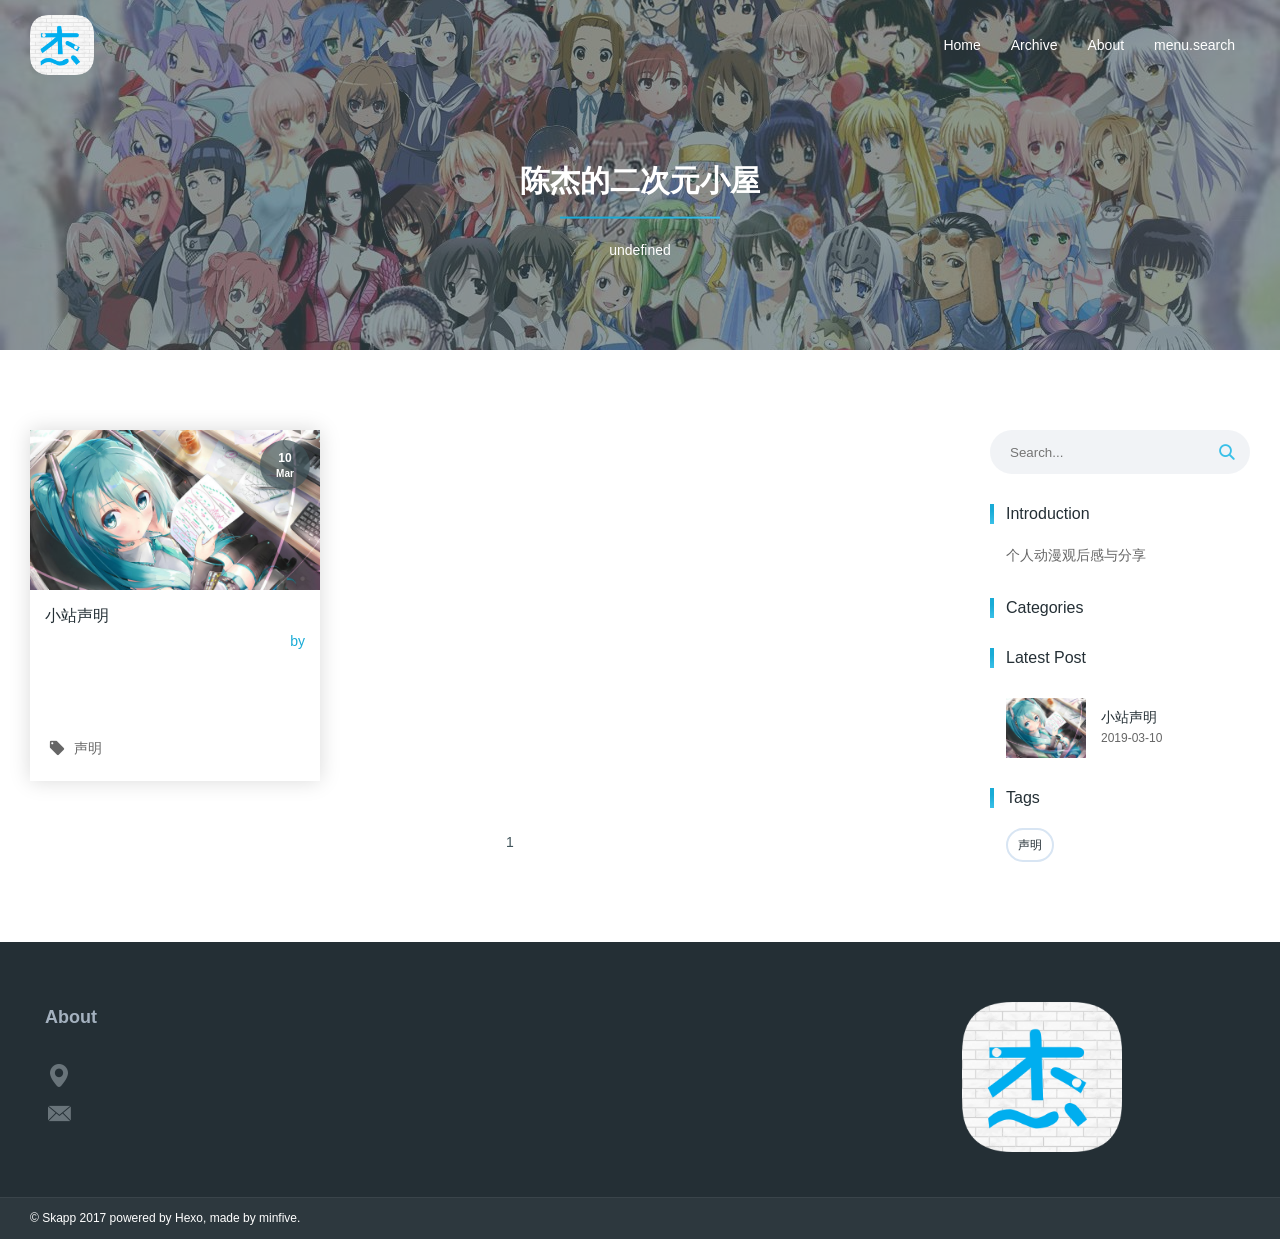
==== commit 93312f2e: "Site updated: 2019-07-13 10:55:20" ====
--- a/index.html
+++ b/index.html
@@ -1 +1 @@
-<!DOCTYPE html><html lang="zh-Hans"><head><meta name="generator" content="Hexo 3.8.0"><meta charset="utf-8"><title>陈杰的二次元小屋</title><meta http-equiv="X-UA-Compatible" content="IE=Edge,chrome=1"><meta name="viewport" content="width=device-width,initial-scale=1,maximum-scale=1,user-scalable=no"><meta name="format-detection" content="telephone=no"><meta name="author" content="chen jie"><meta name="designer" content="minfive"><meta name="keywords" content="二次元 杂谈 动漫"><meta name="description" content="个人动漫观后感与分享"><meta name="apple-mobile-web-app-capable" content="yes"><meta name="apple-mobile-web-app-status-bar-style" content="black"><meta name="format-detection" content="telephone=yes"><meta name="mobile-web-app-capable" content="yes"><meta name="robots" content="all"><link rel="canonical" href="http://chenjie.github.io/index.html"><link rel="icon" type="image/png" href="https://blog.static.minfive.com/other/favicon.ico" sizes="32x32"><link rel="stylesheet" href="/scss/base/index.css"><link rel="alternate" href="/atom.xml" title="chenjie"><link rel="stylesheet" href="/scss/views/page/index.css"></head><body ontouchstart><div id="page-loading" class="page page-loading" style="background-image:url(https://blog.static.minfive.com/other/loader.gif)"></div><div id="page" class="page js-hidden"><header id="page-header" class="page__header" style="background-image:url(/img/header.jpg)"><nav class="page__navbar"><div class="page__container navbar-container"><a class="page__logo" href="/" title="chenjie" alt="chenjie"><img src="/img/logo.png" alt="chenjie"></a><nav class="page__nav"><ul class="nav__list clearfix"><li class="nav__item"><a href="/" alt="首页" title="首页">首页</a></li><li class="nav__item"><a href="/archives" alt="归档" title="归档">归档</a></li><li class="nav__item"><a href="/about" alt="关于" title="关于">关于</a></li><li class="nav__item"><a href="/search" alt="menu.search" title="menu.search">menu.search</a></li></ul></nav><button class="page__menu-btn" type="button"><i class="iconfont icon-menu"></i></button></div></nav><section class="page__info"><h1 class="info__title">陈杰的二次元小屋</h1><hr class="info__hr"><p class="info__desc">undefined</p></section></header><main class="page__container page__main"><div class="page__content"><div class="page__posts clearfix"><div class="page__post"><article itemscope itemtype="http://schema.org/Article" class="page__mini-article"><div class="mini-article__cover"><img itemprop="image" src="/img/default.jpg" alt="Hello World"><div itemprop="datePublished" content class="mini-article__date"><span class="date__day">10</span> <span class="date__month">Mar</span></div><a itemprop="url" class="iconfont icon-enter" href="/2019/03/10/hello-world/"></a></div><div class="mini-article__info"><h3 itemprop="name" class="mini-article__title"><a itemprop="url" href="/2019/03/10/hello-world/" title="Hello World">Hello World</a></h3><p class="mini-article__author">by <span itemprop="author" itemscope itemtype="http://schema.org/Person"><a itemprop="url" href target="_blank"><span itemprop="name"></span></a></span></p><p itemprop="articleSection" class="min-article__desc"></p><div class="min-article__tags"><i class="iconfont icon-tab"></i><ul class="tags__list clearfix"></ul></div></div></article></div></div><nav class="page__paginator"><ul class="paginator__list clearfix"><li class="paginator__item"><span>1</span></li></ul></nav></div><aside class="page__sidebar"><form id="page-search-from" class="page__search-from" action="/search/"><label class="search-form__item"><input class="input" type="text" name="search" placeholder="Search..."> <i class="iconfont icon-search"></i></label></form><div class="sidebar__block"><h3 class="block__title">简介</h3><p class="block__text">个人动漫观后感与分享</p></div><div class="sidebar__block"><h3 class="block__title">文章分类</h3></div><div class="sidebar__block"><h3 class="block__title">最新文章</h3><ul class="block-list latest-post-list"><li class="latest-post-item"><a href="/2019/03/10/hello-world/" title="Hello World"><div class="item__cover"><img src="/img/default.jpg" alt="Hello World"></div><div class="item__info"><h3 class="item__title">Hello World</h3><span class="item__text">2019-03-10</span></div></a></li></ul></div><div class="sidebar__block"><h3 class="block__title">文章标签</h3><ul class="block-list tag-list clearfix"></ul></div></aside></main><footer class="page__footer"><section class="footer__top"><div class="page__container footer__container"><div class="footer-top__item footer-top__item--2"><h3 class="item__title">关于</h3><div class="item__content"><p class="item__text"></p><ul class="footer__contact-info"><li class="contact-info__item"><i class="iconfont icon-address"></i> <span></span></li><li class="contact-info__item"><i class="iconfont icon-email2"></i> <span></span></li></ul></div></div><div class="footer-top__item footer__image"><img src="http://oo12ugek5.bkt.clouddn.com/images/qrcode.png" alt="logo" title="chenjie"></div></div></section><section class="footer__bottom"><div class="page__container footer__container"><p class="footer__copyright">© <a href="https://github.com/Mrminfive/hexo-theme-skapp" target="_blank">Skapp</a> 2017 powered by <a href="http://hexo.io/" target="_blank">Hexo</a>, made by <a href="https://github.com/Mrminfive" target="_blank">minfive</a>.</p><ul class="footer__social-network clearfix"></ul></div></section></footer><div id="back-top" class="back-top back-top--hidden js-hidden"><i class="iconfont icon-top"></i></div></div><script src="/js/common.js"></script></body></html>+<!DOCTYPE html><html lang="zh-Hans"><head><meta name="generator" content="Hexo 3.8.0"><meta charset="utf-8"><title>陈杰的二次元小屋</title><meta http-equiv="X-UA-Compatible" content="IE=Edge,chrome=1"><meta name="viewport" content="width=device-width,initial-scale=1,maximum-scale=1,user-scalable=no"><meta name="format-detection" content="telephone=no"><meta name="author" content="chen jie"><meta name="designer" content="minfive"><meta name="keywords" content="二次元 杂谈 动漫"><meta name="description" content="个人动漫观后感与分享"><meta name="apple-mobile-web-app-capable" content="yes"><meta name="apple-mobile-web-app-status-bar-style" content="black"><meta name="format-detection" content="telephone=yes"><meta name="mobile-web-app-capable" content="yes"><meta name="robots" content="all"><link rel="canonical" href="http://chenjie1234567890.github.io/index.html"><link rel="icon" type="image/png" href="https://blog.static.minfive.com/other/favicon.ico" sizes="32x32"><link rel="stylesheet" href="/scss/base/index.css"><link rel="alternate" href="/atom.xml" title="chenjie"><link rel="stylesheet" href="/scss/views/page/index.css"></head><body ontouchstart><div id="page-loading" class="page page-loading" style="background-image:url(https://blog.static.minfive.com/other/loader.gif)"></div><div id="page" class="page js-hidden"><header id="page-header" class="page__header" style="background-image:url(/img/header.jpg)"><nav class="page__navbar"><div class="page__container navbar-container"><a class="page__logo" href="/" title="chenjie" alt="chenjie"><img src="/img/logo.png" alt="chenjie"></a><nav class="page__nav"><ul class="nav__list clearfix"><li class="nav__item"><a href="/" alt="Home" title="Home">Home</a></li><li class="nav__item"><a href="/archives" alt="Archive" title="Archive">Archive</a></li><li class="nav__item"><a href="/about" alt="About" title="About">About</a></li><li class="nav__item"><a href="/search" alt="menu.search" title="menu.search">menu.search</a></li></ul></nav><button class="page__menu-btn" type="button"><i class="iconfont icon-menu"></i></button></div></nav><section class="page__info"><h1 class="info__title">陈杰的二次元小屋</h1><hr class="info__hr"><p class="info__desc">undefined</p></section></header><main class="page__container page__main"><div class="page__content"><div class="page__posts clearfix"><div class="page__post"><article itemscope itemtype="http://schema.org/Article" class="page__mini-article"><div class="mini-article__cover"><img itemprop="image" src="/img/default.jpg" alt="小站声明"><div itemprop="datePublished" content class="mini-article__date"><span class="date__day">10</span> <span class="date__month">Mar</span></div><a itemprop="url" class="iconfont icon-enter" href="/2019/03/10/hello-world/"></a></div><div class="mini-article__info"><h3 itemprop="name" class="mini-article__title"><a itemprop="url" href="/2019/03/10/hello-world/" title="小站声明">小站声明</a></h3><p class="mini-article__author">by <span itemprop="author" itemscope itemtype="http://schema.org/Person"><a itemprop="url" href target="_blank"><span itemprop="name"></span></a></span></p><p itemprop="articleSection" class="min-article__desc"></p><div class="min-article__tags"><i class="iconfont icon-tab"></i><ul class="tags__list clearfix"><li class="tags__item"><a href="/tags/声明/">声明</a></li></ul></div></div></article></div></div><nav class="page__paginator"><ul class="paginator__list clearfix"><li class="paginator__item"><span>1</span></li></ul></nav></div><aside class="page__sidebar"><form id="page-search-from" class="page__search-from" action="/search/"><label class="search-form__item"><input class="input" type="text" name="search" placeholder="Search..."> <i class="iconfont icon-search"></i></label></form><div class="sidebar__block"><h3 class="block__title">Introduction</h3><p class="block__text">个人动漫观后感与分享</p></div><div class="sidebar__block"><h3 class="block__title">Categories</h3></div><div class="sidebar__block"><h3 class="block__title">Latest Post</h3><ul class="block-list latest-post-list"><li class="latest-post-item"><a href="/2019/03/10/hello-world/" title="小站声明"><div class="item__cover"><img src="/img/default.jpg" alt="小站声明"></div><div class="item__info"><h3 class="item__title">小站声明</h3><span class="item__text">2019-03-10</span></div></a></li></ul></div><div class="sidebar__block"><h3 class="block__title">Tags</h3><ul class="block-list tag-list clearfix"><li class="tag-item"><a class="tag-link" href="/tags/声明/">声明</a></li></ul></div></aside></main><footer class="page__footer"><section class="footer__top"><div class="page__container footer__container"><div class="footer-top__item footer-top__item--2"><h3 class="item__title">About</h3><div class="item__content"><p class="item__text"></p><ul class="footer__contact-info"><li class="contact-info__item"><i class="iconfont icon-address"></i> <span></span></li><li class="contact-info__item"><i class="iconfont icon-email2"></i> <span></span></li></ul></div></div><div class="footer-top__item footer__image"><img src="/img/logo.png" alt="logo" title="chenjie"></div></div></section><section class="footer__bottom"><div class="page__container footer__container"><p class="footer__copyright">© <a href="https://github.com/Mrminfive/hexo-theme-skapp" target="_blank">Skapp</a> 2017 powered by <a href="http://hexo.io/" target="_blank">Hexo</a>, made by <a href="https://github.com/Mrminfive" target="_blank">minfive</a>.</p><ul class="footer__social-network clearfix"></ul></div></section></footer><div id="back-top" class="back-top back-top--hidden js-hidden"><i class="iconfont icon-top"></i></div></div><script src="/js/common.js"></script></body></html>
